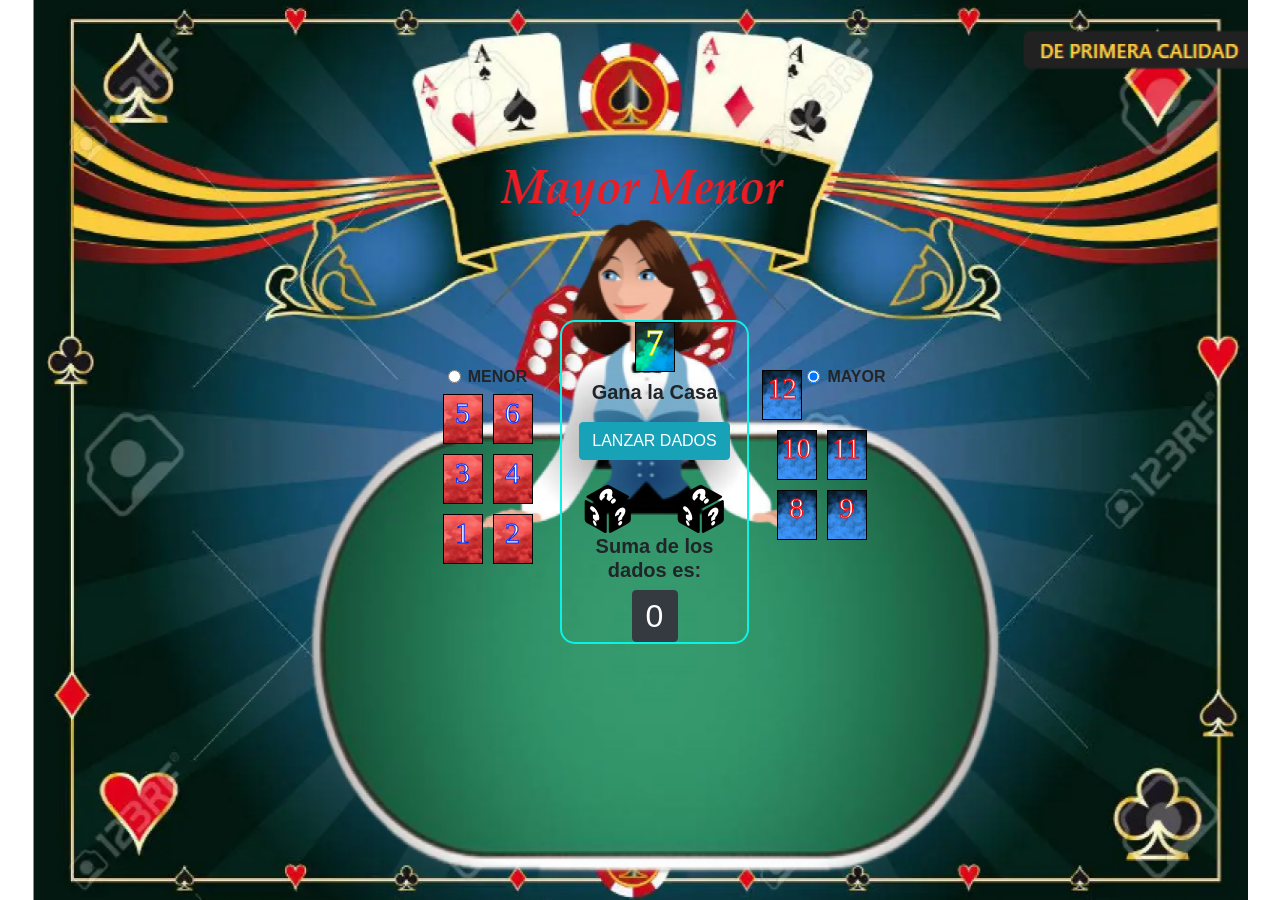
==== Mayormenor/index.html @ 4fa508cc "Add files via upload" ====
<!DOCTYPE html>
<html lang="en">
<head>
    <meta charset="UTF-8">
    <meta http-equiv="X-UA-Compatible" content="IE=edge">
    <meta name="viewport" content="width=device-width, initial-scale=1.0">
    <title>Document</title>
    <link rel="stylesheet" href="assets/sass/index.css">
    <link rel="stylesheet" href="assets/sass/dados.css">
    <link rel="stylesheet" href="assets/sass/sweetalert.css">
    <link rel="stylesheet" href="https://stackpath.bootstrapcdn.com/bootstrap/4.3.1/css/bootstrap.min.css" integrity="sha384-ggOyR0iXCbMQv3Xipma34MD+dH/1fQ784/j6cY/iJTQUOhcWr7x9JvoRxT2MZw1T" crossorigin="anonymous">


</head>
<body> 
    <div>

    </div>
    <div class="conten">
        <div class="numerosMe">
            <h2 class="menf">1</h2>
            <h2 class="menf">2</h2>
            <h2 class="menf">3</h2>
            <h2 class="menf">4</h2>
            <h2 class="menf">5</h2>
            <h2 class="menf">6</h2>
            <div class="form-check">
                <input class="form-check-input" type="radio" name="flexRadioDefault" id="menoradio">
                <label class="form-check-label" for="flexRadioDefault1"><b>MENOR</b>
                </label>
            </div>
        </div>
        <div class="dadosn7">
            <div class="container content-main justify-content-center">
                <div class="row justify-content-center">
                    <h2 class="casf">7</h2>
                </div>    
                <div class="row justify-content-center">
                    <h2 class="casa text-center"><b> Gana la Casa</b></h2>
                </div>           
                <div class="row justify-content-center text-center my-4">
                    <button class="btn btn-info" onclick="lanzardados()">
                        LANZAR DADOS
                    </button>
                </div>
                <div class="row">
                    <div class="col-6 text-center">
                        <img src="assets/images/dados/rand.svg" class="dado" id="ImgDado1">
                    </div>
                    <div class="col-6 text-center">
                        <img src="assets/images/dados/rand.svg" class="dado" id="ImgDado2">
                    </div>
                </div>
    
                <div class="row">
                    <div class="col-12 text-center">
                        <div class="">
                            <h5><b>Suma de los dados es:</b></h5>
                            <button class="btn btn-dark white-text">
                                <h2 class="bosu" id="SumaDados">0</h2>
                            </button>
                        </div>
                    </div>
                </div>
    
            </div>
        </div>
        <div class="numerosMa">
            <h2 class="mayf">8</h2>
            <h2 class="mayf">9</h2>
            <h2 class="mayf">10</h2>
            <h2 class="mayf">11</h2>
            <h2 class="mayf">12</h2><br>
            <div></div>
            <div class="form-check">
                <input class="form-check-input" type="radio" name="flexRadioDefault" id="mayoradio" checked>
                <label class="form-check-label" for="flexRadioDefault2"><b>MAYOR</b>
                </label>
            </div>
        </div>
    </div>
    <div>

    </div>
    
</body>

        <!-- jQuery 3.1.0 -->
        <script src="https://code.jquery.com/jquery-3.1.0.js"></script>

        
        <!-- Popper JS -->
        <script src="https://cdnjs.cloudflare.com/ajax/libs/popper.js/1.14.7/umd/popper.min.js" integrity="sha384-UO2eT0CpHqdSJQ6hJty5KVphtPhzWj9WO1clHTMGa3JDZwrnQq4sF86dIHNDz0W1" crossorigin="anonymous"></script>

        <!-- Boostrap JS-->
        <script src="https://stackpath.bootstrapcdn.com/bootstrap/4.3.1/js/bootstrap.min.js" integrity="sha384-JjSmVgyd0p3pXB1rRibZUAYoIIy6OrQ6VrjIEaFf/nJGzIxFDsf4x0xIM+B07jRM" crossorigin="anonymous"></script>
        <script src="assets/js/sweetalert.js"></script>
        <script src="assets/js/dados.js"></script>
</html>
---- Mayormenor/assets/sass/index.css ----
body {
  background-image: url(../images/font2.png);
  background-repeat: no-repeat;
  background-attachment: fixed;
  background-size: 95% 100%;
  background-position: center;
  display: flex;
  flex-wrap: wrap-reverse;
  justify-content: center;
}

.conten {
  width: 50%;
  padding-left: 100px;
  margin-top: 25%;
}

.numerosMe {
  float: left;
  width: 25%;
  display: flex;
  flex-wrap: wrap-reverse;
  justify-content: center;
  border-radius: 10px;
  margin-right: 5px;
  padding-top: 45px;
}

.dadosn7 {
  float: left;
  width: 35%;
  display: flex;
  flex-wrap: wrap-reverse;
  justify-content: right;
  border: rgb(11, 243, 231) solid 2px;
  border-radius: 15px;
}

.numerosMa {
  float: left;
  width: 25%;
  display: flex;
  flex-wrap: wrap-reverse;
  justify-content: center;
  border-radius: 10px;
  margin-left: 5px;
  padding-top: 45px;
}

.menf {
  width: 40px;
  height: 50px;
  display: flex;
  flex-wrap: wrap-reverse;
  justify-content: center;
  border: black solid 1px;
  background-image: url(../images/me.jpg);
  background-size: 100%;
  background-position: center;
  color: white;
  font-family: Georgia, "Times New Roman", Times, serif;
  font-size: 30px;
  -webkit-text-stroke: 1px rgb(0, 47, 255);
  margin: 5px;
}

.mayf {
  width: 40px;
  height: 50px;
  display: flex;
  flex-wrap: wrap-reverse;
  justify-content: center;
  border: black solid 1px;
  background-image: url(../images/ma.jpg);
  background-size: 100%;
  background-position: center;
  color: white;
  font-family: Georgia, "Times New Roman", Times, serif;
  font-size: 29px;
  -webkit-text-stroke: 1px red;
  margin: 5px;
}

.casf {
  width: 40px;
  height: 50px;
  display: flex;
  flex-wrap: wrap-reverse;
  justify-content: center;
  border: black solid 1px;
  background-image: url(../images/casa.jpg);
  background-size: 100%;
  background-position: center;
  color: white;
  font-family: Georgia, "Times New Roman", Times, serif;
  font-size: 35px;
  -webkit-text-stroke: 1px rgb(250, 246, 14);
}

.casa {
  height: 10px;
  font-size: 20px;
}

.bosu {
  width: 20px;
  height: 30px;
}/*# sourceMappingURL=index.css.map */
---- Mayormenor/assets/sass/dados.css ----
.dado {
  width: 50px;
}/*# sourceMappingURL=dados.css.map */
---- Mayormenor/assets/sass/sweetalert.css ----
.swal2-popup.swal2-toast {
    flex-direction: row;
    align-items: center;
    width: auto;
    padding: 0.625em;
    overflow-y: hidden;
    background: #fff;
    box-shadow: 0 0 0.625em #d9d9d9;
  }
  .swal2-popup.swal2-toast .swal2-header {
    flex-direction: row;
  }
  .swal2-popup.swal2-toast .swal2-title {
    flex-grow: 1;
    justify-content: flex-start;
    margin: 0 0.6em;
    font-size: 1em;
  }
  .swal2-popup.swal2-toast .swal2-footer {
    margin: 0.5em 0 0;
    padding: 0.5em 0 0;
    font-size: 0.8em;
  }
  .swal2-popup.swal2-toast .swal2-close {
    position: static;
    width: 0.8em;
    height: 0.8em;
    line-height: 0.8;
  }
  .swal2-popup.swal2-toast .swal2-content {
    justify-content: flex-start;
    font-size: 1em;
  }
  .swal2-popup.swal2-toast .swal2-icon {
    width: 2em;
    min-width: 2em;
    height: 2em;
    margin: 0;
  }
  .swal2-popup.swal2-toast .swal2-icon .swal2-icon-content {
    display: flex;
    align-items: center;
    font-size: 1.8em;
    font-weight: bold;
  }
  @media all and (-ms-high-contrast: none), (-ms-high-contrast: active) {
    .swal2-popup.swal2-toast .swal2-icon .swal2-icon-content {
      font-size: 0.25em;
    }
  }
  .swal2-popup.swal2-toast .swal2-icon.swal2-success .swal2-success-ring {
    width: 2em;
    height: 2em;
  }
  .swal2-popup.swal2-toast .swal2-icon.swal2-error [class^=swal2-x-mark-line] {
    top: 0.875em;
    width: 1.375em;
  }
  .swal2-popup.swal2-toast .swal2-icon.swal2-error [class^=swal2-x-mark-line][class$=left] {
    left: 0.3125em;
  }
  .swal2-popup.swal2-toast .swal2-icon.swal2-error [class^=swal2-x-mark-line][class$=right] {
    right: 0.3125em;
  }
  .swal2-popup.swal2-toast .swal2-actions {
    flex-basis: auto !important;
    width: auto;
    height: auto;
    margin: 0 0.3125em;
  }
  .swal2-popup.swal2-toast .swal2-styled {
    margin: 0 0.3125em;
    padding: 0.3125em 0.625em;
    font-size: 1em;
  }
  .swal2-popup.swal2-toast .swal2-styled:focus {
    box-shadow: 0 0 0 1px #fff, 0 0 0 3px rgba(50, 100, 150, 0.4);
  }
  .swal2-popup.swal2-toast .swal2-success {
    border-color: #a5dc86;
  }
  .swal2-popup.swal2-toast .swal2-success [class^=swal2-success-circular-line] {
    position: absolute;
    width: 1.6em;
    height: 3em;
    transform: rotate(45deg);
    border-radius: 50%;
  }
  .swal2-popup.swal2-toast .swal2-success [class^=swal2-success-circular-line][class$=left] {
    top: -0.8em;
    left: -0.5em;
    transform: rotate(-45deg);
    transform-origin: 2em 2em;
    border-radius: 4em 0 0 4em;
  }
  .swal2-popup.swal2-toast .swal2-success [class^=swal2-success-circular-line][class$=right] {
    top: -0.25em;
    left: 0.9375em;
    transform-origin: 0 1.5em;
    border-radius: 0 4em 4em 0;
  }
  .swal2-popup.swal2-toast .swal2-success .swal2-success-ring {
    width: 2em;
    height: 2em;
  }
  .swal2-popup.swal2-toast .swal2-success .swal2-success-fix {
    top: 0;
    left: 0.4375em;
    width: 0.4375em;
    height: 2.6875em;
  }
  .swal2-popup.swal2-toast .swal2-success [class^=swal2-success-line] {
    height: 0.3125em;
  }
  .swal2-popup.swal2-toast .swal2-success [class^=swal2-success-line][class$=tip] {
    top: 1.125em;
    left: 0.1875em;
    width: 0.75em;
  }
  .swal2-popup.swal2-toast .swal2-success [class^=swal2-success-line][class$=long] {
    top: 0.9375em;
    right: 0.1875em;
    width: 1.375em;
  }
  .swal2-popup.swal2-toast .swal2-success.swal2-icon-show .swal2-success-line-tip {
    -webkit-animation: swal2-toast-animate-success-line-tip 0.75s;
            animation: swal2-toast-animate-success-line-tip 0.75s;
  }
  .swal2-popup.swal2-toast .swal2-success.swal2-icon-show .swal2-success-line-long {
    -webkit-animation: swal2-toast-animate-success-line-long 0.75s;
            animation: swal2-toast-animate-success-line-long 0.75s;
  }
  .swal2-popup.swal2-toast.swal2-show {
    -webkit-animation: swal2-toast-show 0.5s;
            animation: swal2-toast-show 0.5s;
  }
  .swal2-popup.swal2-toast.swal2-hide {
    -webkit-animation: swal2-toast-hide 0.1s forwards;
            animation: swal2-toast-hide 0.1s forwards;
  }
  
  .swal2-container {
    display: flex;
    position: fixed;
    z-index: 1060;
    top: 0;
    right: 0;
    bottom: 0;
    left: 0;
    flex-direction: row;
    align-items: center;
    justify-content: center;
    padding: 0.625em;
    overflow-x: hidden;
    transition: background-color 0.1s;
    -webkit-overflow-scrolling: touch;
  }
  .swal2-container.swal2-backdrop-show, .swal2-container.swal2-noanimation {
    background: rgba(0, 0, 0, 0.4);
  }
  .swal2-container.swal2-backdrop-hide {
    background: transparent !important;
  }
  .swal2-container.swal2-top {
    align-items: flex-start;
  }
  .swal2-container.swal2-top-start, .swal2-container.swal2-top-left {
    align-items: flex-start;
    justify-content: flex-start;
  }
  .swal2-container.swal2-top-end, .swal2-container.swal2-top-right {
    align-items: flex-start;
    justify-content: flex-end;
  }
  .swal2-container.swal2-center {
    align-items: center;
  }
  .swal2-container.swal2-center-start, .swal2-container.swal2-center-left {
    align-items: center;
    justify-content: flex-start;
  }
  .swal2-container.swal2-center-end, .swal2-container.swal2-center-right {
    align-items: center;
    justify-content: flex-end;
  }
  .swal2-container.swal2-bottom {
    align-items: flex-end;
  }
  .swal2-container.swal2-bottom-start, .swal2-container.swal2-bottom-left {
    align-items: flex-end;
    justify-content: flex-start;
  }
  .swal2-container.swal2-bottom-end, .swal2-container.swal2-bottom-right {
    align-items: flex-end;
    justify-content: flex-end;
  }
  .swal2-container.swal2-bottom > :first-child, .swal2-container.swal2-bottom-start > :first-child, .swal2-container.swal2-bottom-left > :first-child, .swal2-container.swal2-bottom-end > :first-child, .swal2-container.swal2-bottom-right > :first-child {
    margin-top: auto;
  }
  .swal2-container.swal2-grow-fullscreen > .swal2-modal {
    display: flex !important;
    flex: 1;
    align-self: stretch;
    justify-content: center;
  }
  .swal2-container.swal2-grow-row > .swal2-modal {
    display: flex !important;
    flex: 1;
    align-content: center;
    justify-content: center;
  }
  .swal2-container.swal2-grow-column {
    flex: 1;
    flex-direction: column;
  }
  .swal2-container.swal2-grow-column.swal2-top, .swal2-container.swal2-grow-column.swal2-center, .swal2-container.swal2-grow-column.swal2-bottom {
    align-items: center;
  }
  .swal2-container.swal2-grow-column.swal2-top-start, .swal2-container.swal2-grow-column.swal2-center-start, .swal2-container.swal2-grow-column.swal2-bottom-start, .swal2-container.swal2-grow-column.swal2-top-left, .swal2-container.swal2-grow-column.swal2-center-left, .swal2-container.swal2-grow-column.swal2-bottom-left {
    align-items: flex-start;
  }
  .swal2-container.swal2-grow-column.swal2-top-end, .swal2-container.swal2-grow-column.swal2-center-end, .swal2-container.swal2-grow-column.swal2-bottom-end, .swal2-container.swal2-grow-column.swal2-top-right, .swal2-container.swal2-grow-column.swal2-center-right, .swal2-container.swal2-grow-column.swal2-bottom-right {
    align-items: flex-end;
  }
  .swal2-container.swal2-grow-column > .swal2-modal {
    display: flex !important;
    flex: 1;
    align-content: center;
    justify-content: center;
  }
  .swal2-container.swal2-no-transition {
    transition: none !important;
  }
  .swal2-container:not(.swal2-top):not(.swal2-top-start):not(.swal2-top-end):not(.swal2-top-left):not(.swal2-top-right):not(.swal2-center-start):not(.swal2-center-end):not(.swal2-center-left):not(.swal2-center-right):not(.swal2-bottom):not(.swal2-bottom-start):not(.swal2-bottom-end):not(.swal2-bottom-left):not(.swal2-bottom-right):not(.swal2-grow-fullscreen) > .swal2-modal {
    margin: auto;
  }
  @media all and (-ms-high-contrast: none), (-ms-high-contrast: active) {
    .swal2-container .swal2-modal {
      margin: 0 !important;
    }
  }
  
  .swal2-popup {
    display: none;
    position: relative;
    box-sizing: border-box;
    flex-direction: column;
    justify-content: center;
    width: 32em;
    max-width: 100%;
    padding: 1.25em;
    border: none;
    border-radius: 0.3125em;
    background: #fff;
    font-family: inherit;
    font-size: 1rem;
  }
  .swal2-popup:focus {
    outline: none;
  }
  .swal2-popup.swal2-loading {
    overflow-y: hidden;
  }
  
  .swal2-header {
    display: flex;
    flex-direction: column;
    align-items: center;
  }
  
  .swal2-title {
    position: relative;
    max-width: 100%;
    margin: 0 0 0.4em;
    padding: 0;
    color: #595959;
    font-size: 1.875em;
    font-weight: 600;
    text-align: center;
    text-transform: none;
    word-wrap: break-word;
  }
  
  .swal2-actions {
    display: flex;
    z-index: 1;
    flex-wrap: wrap;
    align-items: center;
    justify-content: center;
    width: 100%;
    margin: 1.25em auto 0;
  }
  .swal2-actions:not(.swal2-loading) .swal2-styled[disabled] {
    opacity: 0.4;
  }
  .swal2-actions:not(.swal2-loading) .swal2-styled:hover {
    background-image: linear-gradient(rgba(0, 0, 0, 0.1), rgba(0, 0, 0, 0.1));
  }
  .swal2-actions:not(.swal2-loading) .swal2-styled:active {
    background-image: linear-gradient(rgba(0, 0, 0, 0.2), rgba(0, 0, 0, 0.2));
  }
  .swal2-actions.swal2-loading .swal2-styled.swal2-confirm {
    box-sizing: border-box;
    width: 2.5em;
    height: 2.5em;
    margin: 0.46875em;
    padding: 0;
    -webkit-animation: swal2-rotate-loading 1.5s linear 0s infinite normal;
            animation: swal2-rotate-loading 1.5s linear 0s infinite normal;
    border: 0.25em solid transparent;
    border-radius: 100%;
    border-color: transparent;
    background-color: transparent !important;
    color: transparent !important;
    cursor: default;
    -webkit-user-select: none;
       -moz-user-select: none;
        -ms-user-select: none;
            user-select: none;
  }
  .swal2-actions.swal2-loading .swal2-styled.swal2-cancel {
    margin-right: 30px;
    margin-left: 30px;
  }
  .swal2-actions.swal2-loading :not(.swal2-styled).swal2-confirm::after {
    content: "";
    display: inline-block;
    width: 15px;
    height: 15px;
    margin-left: 5px;
    -webkit-animation: swal2-rotate-loading 1.5s linear 0s infinite normal;
            animation: swal2-rotate-loading 1.5s linear 0s infinite normal;
    border: 3px solid #999999;
    border-radius: 50%;
    border-right-color: transparent;
    box-shadow: 1px 1px 1px #fff;
  }
  
  .swal2-styled {
    margin: 0.3125em;
    padding: 0.625em 2em;
    box-shadow: none;
    font-weight: 500;
  }
  .swal2-styled:not([disabled]) {
    cursor: pointer;
  }
  .swal2-styled.swal2-confirm {
    border: 0;
    border-radius: 0.25em;
    background: initial;
    background-color: #3085d6;
    color: #fff;
    font-size: 1.0625em;
  }
  .swal2-styled.swal2-cancel {
    border: 0;
    border-radius: 0.25em;
    background: initial;
    background-color: #aaa;
    color: #fff;
    font-size: 1.0625em;
  }
  .swal2-styled:focus {
    outline: none;
    box-shadow: 0 0 0 1px #fff, 0 0 0 3px rgba(50, 100, 150, 0.4);
  }
  .swal2-styled::-moz-focus-inner {
    border: 0;
  }
  
  .swal2-footer {
    justify-content: center;
    margin: 1.25em 0 0;
    padding: 1em 0 0;
    border-top: 1px solid #eee;
    color: #545454;
    font-size: 1em;
  }
  
  .swal2-timer-progress-bar-container {
    position: absolute;
    right: 0;
    bottom: 0;
    left: 0;
    height: 0.25em;
    overflow: hidden;
    border-bottom-right-radius: 0.3125em;
    border-bottom-left-radius: 0.3125em;
  }
  
  .swal2-timer-progress-bar {
    width: 100%;
    height: 0.25em;
    background: rgba(0, 0, 0, 0.2);
  }
  
  .swal2-image {
    max-width: 100%;
    margin: 1.25em auto;
  }
  
  .swal2-close {
    position: absolute;
    z-index: 2;
    top: 0;
    right: 0;
    align-items: center;
    justify-content: center;
    width: 1.2em;
    height: 1.2em;
    padding: 0;
    overflow: hidden;
    transition: color 0.1s ease-out;
    border: none;
    border-radius: 0;
    background: transparent;
    color: #cccccc;
    font-family: serif;
    font-size: 2.5em;
    line-height: 1.2;
    cursor: pointer;
  }
  .swal2-close:hover {
    transform: none;
    background: transparent;
    color: #f27474;
  }
  .swal2-close::-moz-focus-inner {
    border: 0;
  }
  
  .swal2-content {
    z-index: 1;
    justify-content: center;
    margin: 0;
    padding: 0;
    color: #545454;
    font-size: 1.125em;
    font-weight: normal;
    line-height: normal;
    text-align: center;
    word-wrap: break-word;
  }
  
  .swal2-input,
  .swal2-file,
  .swal2-textarea,
  .swal2-select,
  .swal2-radio,
  .swal2-checkbox {
    margin: 1em auto;
  }
  
  .swal2-input,
  .swal2-file,
  .swal2-textarea {
    box-sizing: border-box;
    width: 100%;
    transition: border-color 0.3s, box-shadow 0.3s;
    border: 1px solid #d9d9d9;
    border-radius: 0.1875em;
    background: inherit;
    box-shadow: inset 0 1px 1px rgba(0, 0, 0, 0.06);
    color: inherit;
    font-size: 1.125em;
  }
  .swal2-input.swal2-inputerror,
  .swal2-file.swal2-inputerror,
  .swal2-textarea.swal2-inputerror {
    border-color: #f27474 !important;
    box-shadow: 0 0 2px #f27474 !important;
  }
  .swal2-input:focus,
  .swal2-file:focus,
  .swal2-textarea:focus {
    border: 1px solid #b4dbed;
    outline: none;
    box-shadow: 0 0 3px #c4e6f5;
  }
  .swal2-input::-webkit-input-placeholder, .swal2-file::-webkit-input-placeholder, .swal2-textarea::-webkit-input-placeholder {
    color: #cccccc;
  }
  .swal2-input::-moz-placeholder, .swal2-file::-moz-placeholder, .swal2-textarea::-moz-placeholder {
    color: #cccccc;
  }
  .swal2-input:-ms-input-placeholder, .swal2-file:-ms-input-placeholder, .swal2-textarea:-ms-input-placeholder {
    color: #cccccc;
  }
  .swal2-input::-ms-input-placeholder, .swal2-file::-ms-input-placeholder, .swal2-textarea::-ms-input-placeholder {
    color: #cccccc;
  }
  .swal2-input::placeholder,
  .swal2-file::placeholder,
  .swal2-textarea::placeholder {
    color: #cccccc;
  }
  
  .swal2-range {
    margin: 1em auto;
    background: #fff;
  }
  .swal2-range input {
    width: 80%;
  }
  .swal2-range output {
    width: 20%;
    color: inherit;
    font-weight: 600;
    text-align: center;
  }
  .swal2-range input,
  .swal2-range output {
    height: 2.625em;
    padding: 0;
    font-size: 1.125em;
    line-height: 2.625em;
  }
  
  .swal2-input {
    height: 2.625em;
    padding: 0 0.75em;
  }
  .swal2-input[type=number] {
    max-width: 10em;
  }
  
  .swal2-file {
    background: inherit;
    font-size: 1.125em;
  }
  
  .swal2-textarea {
    height: 6.75em;
    padding: 0.75em;
  }
  
  .swal2-select {
    min-width: 50%;
    max-width: 100%;
    padding: 0.375em 0.625em;
    background: inherit;
    color: inherit;
    font-size: 1.125em;
  }
  
  .swal2-radio,
  .swal2-checkbox {
    align-items: center;
    justify-content: center;
    background: #fff;
    color: inherit;
  }
  .swal2-radio label,
  .swal2-checkbox label {
    margin: 0 0.6em;
    font-size: 1.125em;
  }
  .swal2-radio input,
  .swal2-checkbox input {
    margin: 0 0.4em;
  }
  
  .swal2-validation-message {
    display: none;
    align-items: center;
    justify-content: center;
    padding: 0.625em;
    overflow: hidden;
    background: #f0f0f0;
    color: #666666;
    font-size: 1em;
    font-weight: 300;
  }
  .swal2-validation-message::before {
    content: "!";
    display: inline-block;
    width: 1.5em;
    min-width: 1.5em;
    height: 1.5em;
    margin: 0 0.625em;
    border-radius: 50%;
    background-color: #f27474;
    color: #fff;
    font-weight: 600;
    line-height: 1.5em;
    text-align: center;
  }
  
  .swal2-icon {
    position: relative;
    box-sizing: content-box;
    justify-content: center;
    width: 5em;
    height: 5em;
    margin: 1.25em auto 1.875em;
    border: 0.25em solid transparent;
    border-radius: 50%;
    font-family: inherit;
    line-height: 5em;
    cursor: default;
    -webkit-user-select: none;
       -moz-user-select: none;
        -ms-user-select: none;
            user-select: none;
  }
  .swal2-icon .swal2-icon-content {
    display: flex;
    align-items: center;
    font-size: 3.75em;
  }
  .swal2-icon.swal2-error {
    border-color: #f27474;
    color: #f27474;
  }
  .swal2-icon.swal2-error .swal2-x-mark {
    position: relative;
    flex-grow: 1;
  }
  .swal2-icon.swal2-error [class^=swal2-x-mark-line] {
    display: block;
    position: absolute;
    top: 2.3125em;
    width: 2.9375em;
    height: 0.3125em;
    border-radius: 0.125em;
    background-color: #f27474;
  }
  .swal2-icon.swal2-error [class^=swal2-x-mark-line][class$=left] {
    left: 1.0625em;
    transform: rotate(45deg);
  }
  .swal2-icon.swal2-error [class^=swal2-x-mark-line][class$=right] {
    right: 1em;
    transform: rotate(-45deg);
  }
  .swal2-icon.swal2-error.swal2-icon-show {
    -webkit-animation: swal2-animate-error-icon 0.5s;
            animation: swal2-animate-error-icon 0.5s;
  }
  .swal2-icon.swal2-error.swal2-icon-show .swal2-x-mark {
    -webkit-animation: swal2-animate-error-x-mark 0.5s;
            animation: swal2-animate-error-x-mark 0.5s;
  }
  .swal2-icon.swal2-warning {
    border-color: #facea8;
    color: #f8bb86;
  }
  .swal2-icon.swal2-info {
    border-color: #9de0f6;
    color: #3fc3ee;
  }
  .swal2-icon.swal2-question {
    border-color: #c9dae1;
    color: #87adbd;
  }
  .swal2-icon.swal2-success {
    border-color: #a5dc86;
    color: #a5dc86;
  }
  .swal2-icon.swal2-success [class^=swal2-success-circular-line] {
    position: absolute;
    width: 3.75em;
    height: 7.5em;
    transform: rotate(45deg);
    border-radius: 50%;
  }
  .swal2-icon.swal2-success [class^=swal2-success-circular-line][class$=left] {
    top: -0.4375em;
    left: -2.0635em;
    transform: rotate(-45deg);
    transform-origin: 3.75em 3.75em;
    border-radius: 7.5em 0 0 7.5em;
  }
  .swal2-icon.swal2-success [class^=swal2-success-circular-line][class$=right] {
    top: -0.6875em;
    left: 1.875em;
    transform: rotate(-45deg);
    transform-origin: 0 3.75em;
    border-radius: 0 7.5em 7.5em 0;
  }
  .swal2-icon.swal2-success .swal2-success-ring {
    position: absolute;
    z-index: 2;
    top: -0.25em;
    left: -0.25em;
    box-sizing: content-box;
    width: 100%;
    height: 100%;
    border: 0.25em solid rgba(165, 220, 134, 0.3);
    border-radius: 50%;
  }
  .swal2-icon.swal2-success .swal2-success-fix {
    position: absolute;
    z-index: 1;
    top: 0.5em;
    left: 1.625em;
    width: 0.4375em;
    height: 5.625em;
    transform: rotate(-45deg);
  }
  .swal2-icon.swal2-success [class^=swal2-success-line] {
    display: block;
    position: absolute;
    z-index: 2;
    height: 0.3125em;
    border-radius: 0.125em;
    background-color: #a5dc86;
  }
  .swal2-icon.swal2-success [class^=swal2-success-line][class$=tip] {
    top: 2.875em;
    left: 0.8125em;
    width: 1.5625em;
    transform: rotate(45deg);
  }
  .swal2-icon.swal2-success [class^=swal2-success-line][class$=long] {
    top: 2.375em;
    right: 0.5em;
    width: 2.9375em;
    transform: rotate(-45deg);
  }
  .swal2-icon.swal2-success.swal2-icon-show .swal2-success-line-tip {
    -webkit-animation: swal2-animate-success-line-tip 0.75s;
            animation: swal2-animate-success-line-tip 0.75s;
  }
  .swal2-icon.swal2-success.swal2-icon-show .swal2-success-line-long {
    -webkit-animation: swal2-animate-success-line-long 0.75s;
            animation: swal2-animate-success-line-long 0.75s;
  }
  .swal2-icon.swal2-success.swal2-icon-show .swal2-success-circular-line-right {
    -webkit-animation: swal2-rotate-success-circular-line 4.25s ease-in;
            animation: swal2-rotate-success-circular-line 4.25s ease-in;
  }
  
  .swal2-progress-steps {
    align-items: center;
    margin: 0 0 1.25em;
    padding: 0;
    background: inherit;
    font-weight: 600;
  }
  .swal2-progress-steps li {
    display: inline-block;
    position: relative;
  }
  .swal2-progress-steps .swal2-progress-step {
    z-index: 20;
    width: 2em;
    height: 2em;
    border-radius: 2em;
    background: #3085d6;
    color: #fff;
    line-height: 2em;
    text-align: center;
  }
  .swal2-progress-steps .swal2-progress-step.swal2-active-progress-step {
    background: #3085d6;
  }
  .swal2-progress-steps .swal2-progress-step.swal2-active-progress-step ~ .swal2-progress-step {
    background: #add8e6;
    color: #fff;
  }
  .swal2-progress-steps .swal2-progress-step.swal2-active-progress-step ~ .swal2-progress-step-line {
    background: #add8e6;
  }
  .swal2-progress-steps .swal2-progress-step-line {
    z-index: 10;
    width: 2.5em;
    height: 0.4em;
    margin: 0 -1px;
    background: #3085d6;
  }
  
  [class^=swal2] {
    -webkit-tap-highlight-color: transparent;
  }
  
  .swal2-show {
    -webkit-animation: swal2-show 0.3s;
            animation: swal2-show 0.3s;
  }
  
  .swal2-hide {
    -webkit-animation: swal2-hide 0.15s forwards;
            animation: swal2-hide 0.15s forwards;
  }
  
  .swal2-noanimation {
    transition: none;
  }
  
  .swal2-scrollbar-measure {
    position: absolute;
    top: -9999px;
    width: 50px;
    height: 50px;
    overflow: scroll;
  }
  
  .swal2-rtl .swal2-close {
    right: auto;
    left: 0;
  }
  .swal2-rtl .swal2-timer-progress-bar {
    right: 0;
    left: auto;
  }
  
  @supports (-ms-accelerator: true) {
    .swal2-range input {
      width: 100% !important;
    }
    .swal2-range output {
      display: none;
    }
  }
  @media all and (-ms-high-contrast: none), (-ms-high-contrast: active) {
    .swal2-range input {
      width: 100% !important;
    }
    .swal2-range output {
      display: none;
    }
  }
  @-moz-document url-prefix() {
    .swal2-close:focus {
      outline: 2px solid rgba(50, 100, 150, 0.4);
    }
  }
  @-webkit-keyframes swal2-toast-show {
    0% {
      transform: translateY(-0.625em) rotateZ(2deg);
    }
    33% {
      transform: translateY(0) rotateZ(-2deg);
    }
    66% {
      transform: translateY(0.3125em) rotateZ(2deg);
    }
    100% {
      transform: translateY(0) rotateZ(0deg);
    }
  }
  @keyframes swal2-toast-show {
    0% {
      transform: translateY(-0.625em) rotateZ(2deg);
    }
    33% {
      transform: translateY(0) rotateZ(-2deg);
    }
    66% {
      transform: translateY(0.3125em) rotateZ(2deg);
    }
    100% {
      transform: translateY(0) rotateZ(0deg);
    }
  }
  @-webkit-keyframes swal2-toast-hide {
    100% {
      transform: rotateZ(1deg);
      opacity: 0;
    }
  }
  @keyframes swal2-toast-hide {
    100% {
      transform: rotateZ(1deg);
      opacity: 0;
    }
  }
  @-webkit-keyframes swal2-toast-animate-success-line-tip {
    0% {
      top: 0.5625em;
      left: 0.0625em;
      width: 0;
    }
    54% {
      top: 0.125em;
      left: 0.125em;
      width: 0;
    }
    70% {
      top: 0.625em;
      left: -0.25em;
      width: 1.625em;
    }
    84% {
      top: 1.0625em;
      left: 0.75em;
      width: 0.5em;
    }
    100% {
      top: 1.125em;
      left: 0.1875em;
      width: 0.75em;
    }
  }
  @keyframes swal2-toast-animate-success-line-tip {
    0% {
      top: 0.5625em;
      left: 0.0625em;
      width: 0;
    }
    54% {
      top: 0.125em;
      left: 0.125em;
      width: 0;
    }
    70% {
      top: 0.625em;
      left: -0.25em;
      width: 1.625em;
    }
    84% {
      top: 1.0625em;
      left: 0.75em;
      width: 0.5em;
    }
    100% {
      top: 1.125em;
      left: 0.1875em;
      width: 0.75em;
    }
  }
  @-webkit-keyframes swal2-toast-animate-success-line-long {
    0% {
      top: 1.625em;
      right: 1.375em;
      width: 0;
    }
    65% {
      top: 1.25em;
      right: 0.9375em;
      width: 0;
    }
    84% {
      top: 0.9375em;
      right: 0;
      width: 1.125em;
    }
    100% {
      top: 0.9375em;
      right: 0.1875em;
      width: 1.375em;
    }
  }
  @keyframes swal2-toast-animate-success-line-long {
    0% {
      top: 1.625em;
      right: 1.375em;
      width: 0;
    }
    65% {
      top: 1.25em;
      right: 0.9375em;
      width: 0;
    }
    84% {
      top: 0.9375em;
      right: 0;
      width: 1.125em;
    }
    100% {
      top: 0.9375em;
      right: 0.1875em;
      width: 1.375em;
    }
  }
  @-webkit-keyframes swal2-show {
    0% {
      transform: scale(0.7);
    }
    45% {
      transform: scale(1.05);
    }
    80% {
      transform: scale(0.95);
    }
    100% {
      transform: scale(1);
    }
  }
  @keyframes swal2-show {
    0% {
      transform: scale(0.7);
    }
    45% {
      transform: scale(1.05);
    }
    80% {
      transform: scale(0.95);
    }
    100% {
      transform: scale(1);
    }
  }
  @-webkit-keyframes swal2-hide {
    0% {
      transform: scale(1);
      opacity: 1;
    }
    100% {
      transform: scale(0.5);
      opacity: 0;
    }
  }
  @keyframes swal2-hide {
    0% {
      transform: scale(1);
      opacity: 1;
    }
    100% {
      transform: scale(0.5);
      opacity: 0;
    }
  }
  @-webkit-keyframes swal2-animate-success-line-tip {
    0% {
      top: 1.1875em;
      left: 0.0625em;
      width: 0;
    }
    54% {
      top: 1.0625em;
      left: 0.125em;
      width: 0;
    }
    70% {
      top: 2.1875em;
      left: -0.375em;
      width: 3.125em;
    }
    84% {
      top: 3em;
      left: 1.3125em;
      width: 1.0625em;
    }
    100% {
      top: 2.8125em;
      left: 0.8125em;
      width: 1.5625em;
    }
  }
  @keyframes swal2-animate-success-line-tip {
    0% {
      top: 1.1875em;
      left: 0.0625em;
      width: 0;
    }
    54% {
      top: 1.0625em;
      left: 0.125em;
      width: 0;
    }
    70% {
      top: 2.1875em;
      left: -0.375em;
      width: 3.125em;
    }
    84% {
      top: 3em;
      left: 1.3125em;
      width: 1.0625em;
    }
    100% {
      top: 2.8125em;
      left: 0.8125em;
      width: 1.5625em;
    }
  }
  @-webkit-keyframes swal2-animate-success-line-long {
    0% {
      top: 3.375em;
      right: 2.875em;
      width: 0;
    }
    65% {
      top: 3.375em;
      right: 2.875em;
      width: 0;
    }
    84% {
      top: 2.1875em;
      right: 0;
      width: 3.4375em;
    }
    100% {
      top: 2.375em;
      right: 0.5em;
      width: 2.9375em;
    }
  }
  @keyframes swal2-animate-success-line-long {
    0% {
      top: 3.375em;
      right: 2.875em;
      width: 0;
    }
    65% {
      top: 3.375em;
      right: 2.875em;
      width: 0;
    }
    84% {
      top: 2.1875em;
      right: 0;
      width: 3.4375em;
    }
    100% {
      top: 2.375em;
      right: 0.5em;
      width: 2.9375em;
    }
  }
  @-webkit-keyframes swal2-rotate-success-circular-line {
    0% {
      transform: rotate(-45deg);
    }
    5% {
      transform: rotate(-45deg);
    }
    12% {
      transform: rotate(-405deg);
    }
    100% {
      transform: rotate(-405deg);
    }
  }
  @keyframes swal2-rotate-success-circular-line {
    0% {
      transform: rotate(-45deg);
    }
    5% {
      transform: rotate(-45deg);
    }
    12% {
      transform: rotate(-405deg);
    }
    100% {
      transform: rotate(-405deg);
    }
  }
  @-webkit-keyframes swal2-animate-error-x-mark {
    0% {
      margin-top: 1.625em;
      transform: scale(0.4);
      opacity: 0;
    }
    50% {
      margin-top: 1.625em;
      transform: scale(0.4);
      opacity: 0;
    }
    80% {
      margin-top: -0.375em;
      transform: scale(1.15);
    }
    100% {
      margin-top: 0;
      transform: scale(1);
      opacity: 1;
    }
  }
  @keyframes swal2-animate-error-x-mark {
    0% {
      margin-top: 1.625em;
      transform: scale(0.4);
      opacity: 0;
    }
    50% {
      margin-top: 1.625em;
      transform: scale(0.4);
      opacity: 0;
    }
    80% {
      margin-top: -0.375em;
      transform: scale(1.15);
    }
    100% {
      margin-top: 0;
      transform: scale(1);
      opacity: 1;
    }
  }
  @-webkit-keyframes swal2-animate-error-icon {
    0% {
      transform: rotateX(100deg);
      opacity: 0;
    }
    100% {
      transform: rotateX(0deg);
      opacity: 1;
    }
  }
  @keyframes swal2-animate-error-icon {
    0% {
      transform: rotateX(100deg);
      opacity: 0;
    }
    100% {
      transform: rotateX(0deg);
      opacity: 1;
    }
  }
  @-webkit-keyframes swal2-rotate-loading {
    0% {
      transform: rotate(0deg);
    }
    100% {
      transform: rotate(360deg);
    }
  }
  @keyframes swal2-rotate-loading {
    0% {
      transform: rotate(0deg);
    }
    100% {
      transform: rotate(360deg);
    }
  }
  body.swal2-shown:not(.swal2-no-backdrop):not(.swal2-toast-shown) {
    overflow: hidden;
  }
  body.swal2-height-auto {
    height: auto !important;
  }
  body.swal2-no-backdrop .swal2-container {
    top: auto;
    right: auto;
    bottom: auto;
    left: auto;
    max-width: calc(100% - 0.625em * 2);
    background-color: transparent !important;
  }
  body.swal2-no-backdrop .swal2-container > .swal2-modal {
    box-shadow: 0 0 10px rgba(0, 0, 0, 0.4);
  }
  body.swal2-no-backdrop .swal2-container.swal2-top {
    top: 0;
    left: 50%;
    transform: translateX(-50%);
  }
  body.swal2-no-backdrop .swal2-container.swal2-top-start, body.swal2-no-backdrop .swal2-container.swal2-top-left {
    top: 0;
    left: 0;
  }
  body.swal2-no-backdrop .swal2-container.swal2-top-end, body.swal2-no-backdrop .swal2-container.swal2-top-right {
    top: 0;
    right: 0;
  }
  body.swal2-no-backdrop .swal2-container.swal2-center {
    top: 50%;
    left: 50%;
    transform: translate(-50%, -50%);
  }
  body.swal2-no-backdrop .swal2-container.swal2-center-start, body.swal2-no-backdrop .swal2-container.swal2-center-left {
    top: 50%;
    left: 0;
    transform: translateY(-50%);
  }
  body.swal2-no-backdrop .swal2-container.swal2-center-end, body.swal2-no-backdrop .swal2-container.swal2-center-right {
    top: 50%;
    right: 0;
    transform: translateY(-50%);
  }
  body.swal2-no-backdrop .swal2-container.swal2-bottom {
    bottom: 0;
    left: 50%;
    transform: translateX(-50%);
  }
  body.swal2-no-backdrop .swal2-container.swal2-bottom-start, body.swal2-no-backdrop .swal2-container.swal2-bottom-left {
    bottom: 0;
    left: 0;
  }
  body.swal2-no-backdrop .swal2-container.swal2-bottom-end, body.swal2-no-backdrop .swal2-container.swal2-bottom-right {
    right: 0;
    bottom: 0;
  }
  @media print {
    body.swal2-shown:not(.swal2-no-backdrop):not(.swal2-toast-shown) {
      overflow-y: scroll !important;
    }
    body.swal2-shown:not(.swal2-no-backdrop):not(.swal2-toast-shown) > [aria-hidden=true] {
      display: none;
    }
    body.swal2-shown:not(.swal2-no-backdrop):not(.swal2-toast-shown) .swal2-container {
      position: static !important;
    }
  }
  body.swal2-toast-shown .swal2-container {
    background-color: transparent;
  }
  body.swal2-toast-shown .swal2-container.swal2-top {
    top: 0;
    right: auto;
    bottom: auto;
    left: 50%;
    transform: translateX(-50%);
  }
  body.swal2-toast-shown .swal2-container.swal2-top-end, body.swal2-toast-shown .swal2-container.swal2-top-right {
    top: 0;
    right: 0;
    bottom: auto;
    left: auto;
  }
  body.swal2-toast-shown .swal2-container.swal2-top-start, body.swal2-toast-shown .swal2-container.swal2-top-left {
    top: 0;
    right: auto;
    bottom: auto;
    left: 0;
  }
  body.swal2-toast-shown .swal2-container.swal2-center-start, body.swal2-toast-shown .swal2-container.swal2-center-left {
    top: 50%;
    right: auto;
    bottom: auto;
    left: 0;
    transform: translateY(-50%);
  }
  body.swal2-toast-shown .swal2-container.swal2-center {
    top: 50%;
    right: auto;
    bottom: auto;
    left: 50%;
    transform: translate(-50%, -50%);
  }
  body.swal2-toast-shown .swal2-container.swal2-center-end, body.swal2-toast-shown .swal2-container.swal2-center-right {
    top: 50%;
    right: 0;
    bottom: auto;
    left: auto;
    transform: translateY(-50%);
  }
  body.swal2-toast-shown .swal2-container.swal2-bottom-start, body.swal2-toast-shown .swal2-container.swal2-bottom-left {
    top: auto;
    right: auto;
    bottom: 0;
    left: 0;
  }
  body.swal2-toast-shown .swal2-container.swal2-bottom {
    top: auto;
    right: auto;
    bottom: 0;
    left: 50%;
    transform: translateX(-50%);
  }
  body.swal2-toast-shown .swal2-container.swal2-bottom-end, body.swal2-toast-shown .swal2-container.swal2-bottom-right {
    top: auto;
    right: 0;
    bottom: 0;
    left: auto;
  }
  body.swal2-toast-column .swal2-toast {
    flex-direction: column;
    align-items: stretch;
  }
  body.swal2-toast-column .swal2-toast .swal2-actions {
    flex: 1;
    align-self: stretch;
    height: 2.2em;
    margin-top: 0.3125em;
  }
  body.swal2-toast-column .swal2-toast .swal2-loading {
    justify-content: center;
  }
  body.swal2-toast-column .swal2-toast .swal2-input {
    height: 2em;
    margin: 0.3125em auto;
    font-size: 1em;
  }
  body.swal2-toast-column .swal2-toast .swal2-validation-message {
    font-size: 1em;
  }
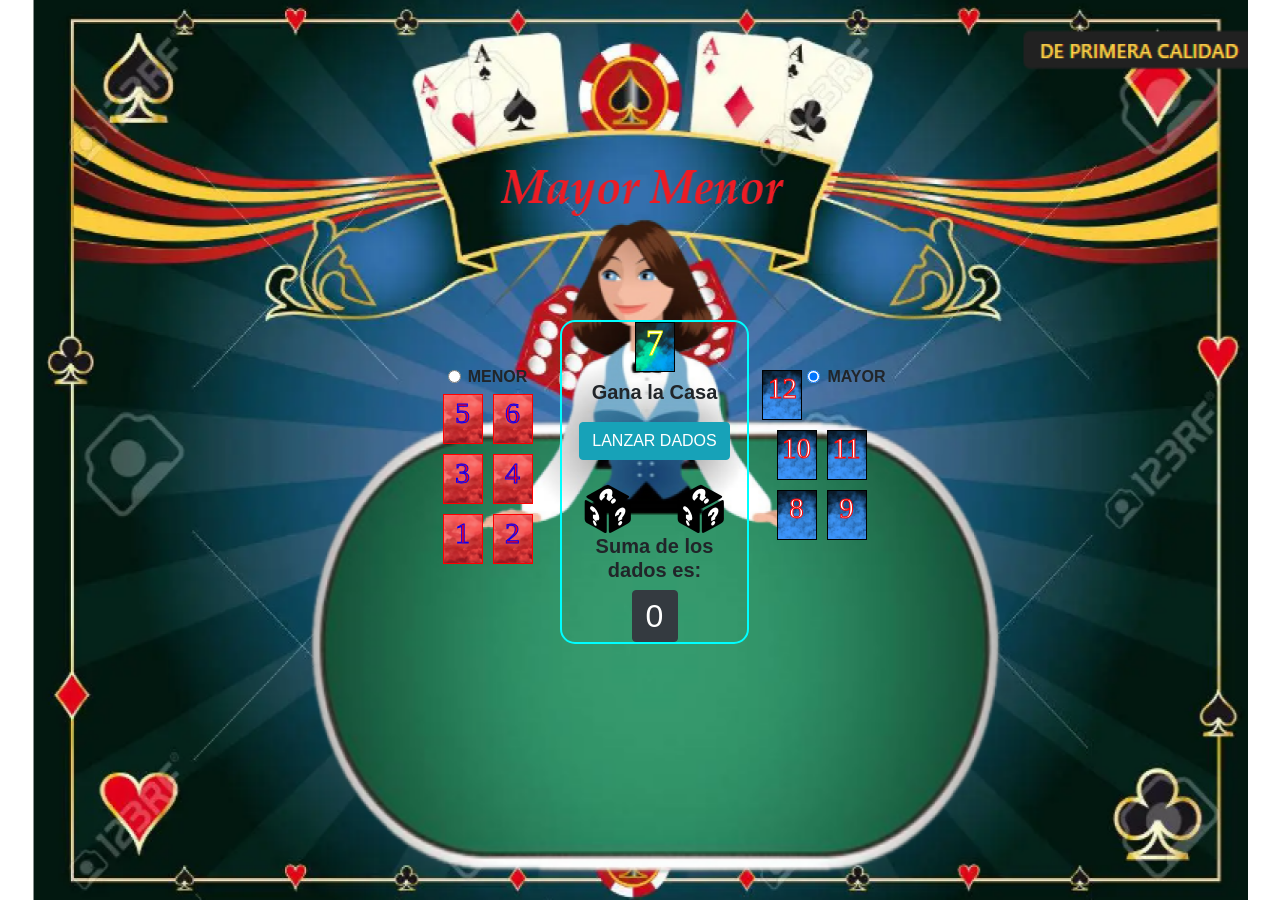
==== commit 5e14815c: "Update index.html" ====
--- a/Mayormenor/index.html
+++ b/Mayormenor/index.html
@@ -66,11 +66,11 @@
             </div>
         </div>
         <div class="numerosMa">
-            <h2 class="mayf">8</h2>
-            <h2 class="mayf">9</h2>
-            <h2 class="mayf">10</h2>
-            <h2 class="mayf">11</h2>
-            <h2 class="mayf">12</h2><br>
+            <h2 class="mayf"> 8 </h2>
+            <h2 class="mayf"> 9 </h2>
+            <h2 class="mayf"> 10 </h2>
+            <h2 class="mayf"> 11 </h2>
+            <h2 class="mayf"> 12 </h2><br>
             <div></div>
             <div class="form-check">
                 <input class="form-check-input" type="radio" name="flexRadioDefault" id="mayoradio" checked>
@@ -96,4 +96,4 @@
         <script src="https://stackpath.bootstrapcdn.com/bootstrap/4.3.1/js/bootstrap.min.js" integrity="sha384-JjSmVgyd0p3pXB1rRibZUAYoIIy6OrQ6VrjIEaFf/nJGzIxFDsf4x0xIM+B07jRM" crossorigin="anonymous"></script>
         <script src="assets/js/sweetalert.js"></script>
         <script src="assets/js/dados.js"></script>
-</html>+</html>
--- a/Mayormenor/assets/sass/index.css
+++ b/Mayormenor/assets/sass/index.css
@@ -25,6 +25,22 @@
   margin-right: 5px;
   padding-top: 45px;
 }
+.numerosMe h2 {
+  width: 40px;
+  height: 50px;
+  display: flex;
+  flex-wrap: wrap-reverse;
+  justify-content: center;
+  border: red solid 1px;
+  background-image: url(../images/me.jpg);
+  background-size: 100%;
+  background-position: center;
+  color: red;
+  font-family: Georgia, "Times New Roman", Times, serif;
+  font-size: 30px;
+  -webkit-text-stroke: 1px blue;
+  margin: 5px;
+}
 
 .dadosn7 {
   float: left;
@@ -32,8 +48,24 @@
   display: flex;
   flex-wrap: wrap-reverse;
   justify-content: right;
-  border: rgb(11, 243, 231) solid 2px;
+  border: aqua solid 2px;
   border-radius: 15px;
+}
+
+.casf {
+  width: 40px;
+  height: 50px;
+  display: flex;
+  flex-wrap: wrap-reverse;
+  justify-content: center;
+  border: black solid 1px;
+  background-image: url(../images/casa.jpg);
+  background-size: 100%;
+  background-position: center;
+  color: white;
+  font-family: Georgia, "Times New Roman", Times, serif;
+  font-size: 35px;
+  -webkit-text-stroke: 1px yellow;
 }
 
 .numerosMa {
@@ -46,25 +78,7 @@
   margin-left: 5px;
   padding-top: 45px;
 }
-
-.menf {
-  width: 40px;
-  height: 50px;
-  display: flex;
-  flex-wrap: wrap-reverse;
-  justify-content: center;
-  border: black solid 1px;
-  background-image: url(../images/me.jpg);
-  background-size: 100%;
-  background-position: center;
-  color: white;
-  font-family: Georgia, "Times New Roman", Times, serif;
-  font-size: 30px;
-  -webkit-text-stroke: 1px rgb(0, 47, 255);
-  margin: 5px;
-}
-
-.mayf {
+.numerosMa h2 {
   width: 40px;
   height: 50px;
   display: flex;
@@ -81,22 +95,6 @@
   margin: 5px;
 }
 
-.casf {
-  width: 40px;
-  height: 50px;
-  display: flex;
-  flex-wrap: wrap-reverse;
-  justify-content: center;
-  border: black solid 1px;
-  background-image: url(../images/casa.jpg);
-  background-size: 100%;
-  background-position: center;
-  color: white;
-  font-family: Georgia, "Times New Roman", Times, serif;
-  font-size: 35px;
-  -webkit-text-stroke: 1px rgb(250, 246, 14);
-}
-
 .casa {
   height: 10px;
   font-size: 20px;
